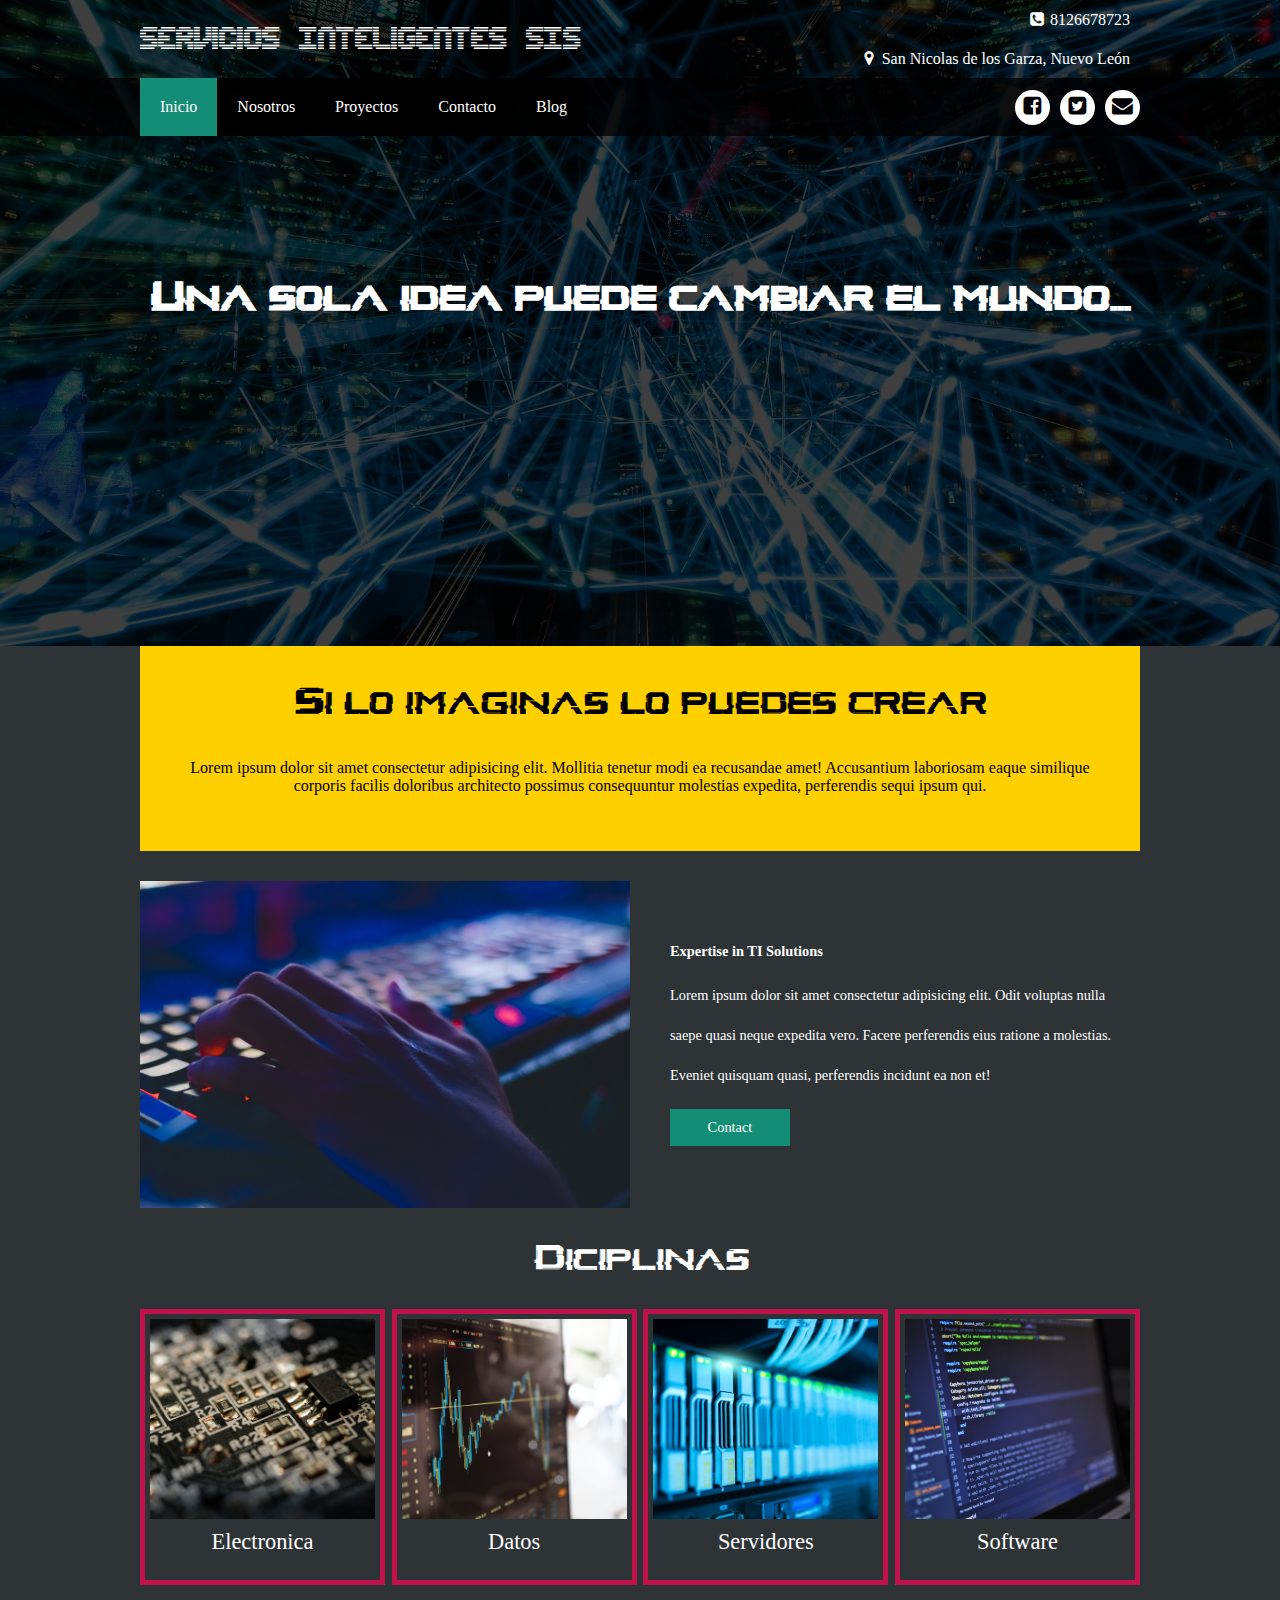
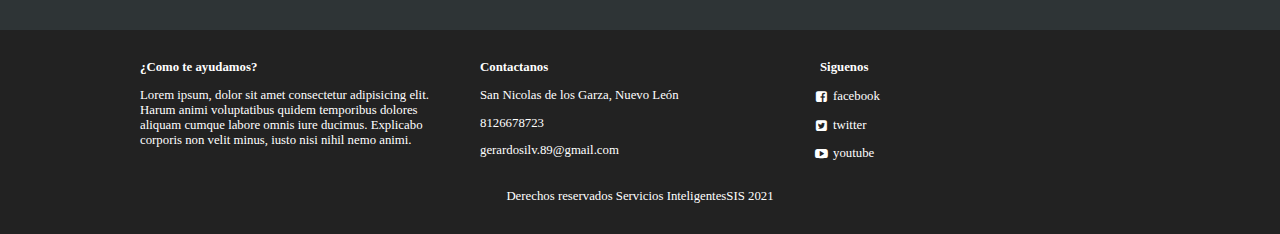
==== index.html @ 1d32571b "Correccion de logos e imagenes del banner" ====
<!DOCTYPE html>
<html lang="es">
<head>
    <meta charset="UTF-8">
    <meta name="viewport" content="width=device-width, user-scalable=yes, initial-scale=1.0, maximum-scalable=3.0, minimum-scale=1.0">
    <title>Servicios Inteligentes SIS</title>
    <link rel="stylesheet" href="css/style.css">
    <link rel="stylesheet" href="css/font.css">

</head>
<body>
    <header class="main-header">
        <div class="container container--flex">
            <div class="logo-container column column--50">
                <h1 class="logo">Servicios Inteligentes SIS</h1>
            </div>
            <div class="main-header__contactInfo column column--50">
                <p class="main-header__contactInfo__phone">
                    <span class="icon-phone">8126678723</span>
                </p>
                <p class="main-header__contactInfo__address">
                    <span class="icon-location">San Nicolas de los Garza, Nuevo León</span> 
                </p>
            </div>
        </div>
    </header>
    <nav class="main-nav">
        <div class="container container--flex">
            <span class="icon-menu" id="btnmenu"></span>
            <ul class="menu" id="menu">
                <li class="menu__item"><a href="index.html" class="menu__link menu__link--select1">Inicio</a></li>
                <li class="menu__item"><a href="nosotros.html" class="menu__link">Nosotros</a></li>
                <li class="menu__item"><a href="proyectos.html" class="menu__link">Proyectos</a></li>
                <li class="menu__item"><a href="contacto.html" class="menu__link">Contacto</a></li>
                <li class="menu__item"><a href="blog.html" class="menu__link">Blog</a></li>
            </ul>
            <div class="social-icon">
                <a href="https://www.facebook.com/Servicios-Inteligentes-SIS-102986531779767/?view_public_for=102986531779767" class="social-icon__link"><span class="icon-facebook"></span></a>
                <a href="" class="social-icon__link"><span class="icon-twitter"></span></a>
                <a href="" class="social-icon__link"><span class="icon-envelope"></span></a>
            </div>
        </div>
    </nav>
    <section class="banner">
        <img src="img/Banner.jpg" alt="" class="banner__img">
        <div class="banner__content">Una sola idea puede cambiar el mundo...</div>
    </section>
    
    <main class="main">
        <section class="group group--color">
            <div class="container">
                <h2 class="main__title">Si lo imaginas lo puedes crear</h2>
                <p class="main__txt">Lorem ipsum dolor sit amet consectetur adipisicing elit. Mollitia 
                    tenetur modi ea recusandae amet! Accusantium laboriosam eaque similique corporis 
                    facilis doloribus architecto possimus consequuntur molestias expedita, perferendis 
                    sequi ipsum qui.
                </p>
            </div>
        </section>

        <section class="group main__about__description">
            <div class="container container--flex">
                <div class="column column--50">
                    <img src="img/Writer.jpg" alt="">
                </div>
                <div class="column column--50">
                    <h3 class="column__title">Expertise in TI Solutions</h3>
                    <p class="column__txt">Lorem ipsum dolor sit amet consectetur adipisicing elit. 
                        Odit voluptas nulla saepe quasi neque expedita vero. Facere perferendis eius 
                        ratione a molestias. Eveniet quisquam quasi, perferendis incidunt ea non et!
                    </p>
                    <a href="contacto.html" class="btn btn--contact">Contact</a>
                </div>
            </div>
        </section>

        <section class="group skills">
            <h2 class="group__title">Diciplinas</h2>
            <div class="container container--flex">
                <div class="column column--50-25">
                    <img src="img/Circuit.jpg" alt="" class="skills__img">
                    <div class="skills__title">Electronica</div>
                    <div class=""></div>
                </div>
                <div class="column column--50-25">
                    <img src="img/DataScients.jpg" alt="" class="skills__img">
                    <div class="skills__title">Datos</div>
                    <div class=""></div>
                </div>
                <div class="column column--50-25">
                    <img src="img/RAID.jpg" alt="" class="skills__img">
                    <div class="skills__title">Servidores</div>
                    <div class=""></div>
                </div>
                <div class="column column--50-25">
                    <img src="img/SourceCode.jpg" alt="" class="skills__img">
                    <div class="skills__title">Software</div>
                    <div class=""></div>
                </div>
            </div>
        </section>

    </main>

    <footer class="main-footer">
        <div class="container container--flex">
            <div class="column column--33">
                <h2 class="column__title">¿Como te ayudamos?</h2>
                <p class="column__txt">Lorem ipsum, dolor sit amet consectetur adipisicing elit.
                     Harum animi voluptatibus quidem temporibus dolores aliquam cumque labore 
                     omnis iure ducimus. Explicabo corporis non velit minus, iusto nisi nihil 
                     nemo animi.
                </p>
            </div>
            <div class="column column--33">
                <h2 class="column__title">Contactanos</h2>
                <p class="column__txt">San Nicolas de los Garza, Nuevo León</p>
                <p class="column__txt">8126678723</p>
                <p class="column__txt">gerardosilv.89@gmail.com</p>
            </div>
            <div class="column column--33">
                <h2 class="column__title">Siguenos</h2>
                <p class="column__txt"><a href="" class="icon-facebook">facebook</a></p>
                <p class="column__txt"><a href="" class="icon-twitter">twitter</a></p>
                <p class="column__txt"><a href="" class="icon-youtube">youtube</a></p>
            </div>
            <p class="copy">Derechos reservados Servicios InteligentesSIS 2021</p>
        </div>
    </footer>

    <script src="js/menu.js"></script>
</body>
</html>
---- css/style.css ----
/*Estructura de la pagina*/

@font-face {
    font-family: "Glitch";
    src: url(../fonts/Glitch.otf);
}

@font-face {
    font-family: "edunline";
    src: url(../fonts/edunline.ttf)
}

* {
    box-sizing: border-box;

}

body {
    background: #2E3436;
    font-family: '';
    color: white;
    margin: 0;
}

/*Estilos base de la pagina */

img {
    display: block;
    width: 100%;
    max-width: 100%;
}

h1, h2, h3, h4, h5, h6 {
    margin: 0;
}

.container {
    width: 100%;
    margin: auto;
}

.container--flex {
    display: flex;
    flex-wrap: wrap;
    justify-content: space-between;
    align-items: center;
}

.column {
    width: 100%;
}

/*Estilos del header*/

.main-header {
    width: 100%;
}

.logo {
    font-size: 1.8em;
    color: #138d75 ;
    padding: 10px;
    font-family: 'edunline';
    font-weight: 100;
}

.main-header__contactInfo__phone {
    background: #138d75;
    color: white;
    margin: 0 auto;
    padding: 10px;
}

.main-header__contactInfo__address {
    background: #138d75;
    color: white;
    padding: 10px;
    margin: 0 auto;
}

.main-header [class*="icon-"]:before {
    position: relative;
    top: 2px;
    right: 5px;
}

/*Estilos del menu*/

.main-nav {
    width: 100%;
    position: relative;
    z-index: 2000;
    padding: 10px;
}

.icon-menu {
    display: block;
    color: white;
    border: 1px solid white;
    border-radius: 3px;
    width: 40px;
    height: 40px;
    line-height: 45px;
    text-align: center;
    cursor: pointer;
    font-size: 1.5em;
}

.social-icon {
    display: flex;
    justify-content: space-between;
}

.social-icon [class*="icon-"] {
    color: black;
    margin-left: 10px;
    display: flex;
    justify-content: center;
    align-items: center;
    font-size: 1.3em;
    width: 35px;
    height: 35px;
    background: white;
    border-radius: 50%;
}

.social-icon__link {
    text-decoration: none;
}

.menu {
    position: absolute;
    top: 60px;
    left: 0;
    width: 100%;
    background: rgba(0,0,0,.9);
    padding: 0;
    margin: 0;
    list-style: none;
    text-align: center;
    height: 0;
    overflow: hidden;
    transition: height .2s linear;
}

.menu__link {
    display: block;
    padding: 15px;
    color: white;
    text-decoration: none;
}

.menu__link:hover {
    background: #ffffff;
    color: black;
}

.menu__link--select1 {
    background: #138d75;
}

.menu__link--select2 {
    background: #f724f7;
}

.menu__link--select3 {
    background: #17a504;
}

.menu__link--select4 {
    background: #b85900;
}

.menu__link--select5 {
    background: #b80000;
}

.mostrar {
    height: 300px;
}

/*Estilos del Banner*/

.banner {
    margin-top: -65px;
    position: relative;
}

.banner:before {
    content: '';
    position: absolute;
    width: 100%;
    height: 100%;
    background: rgba(0,0,0,.75);
    z-index: 1000;
    top: 0;
}

.banner__img {
    width: 100%;
    height: 500;
    object-fit: cover;
}

.banner__content {
    font-family: 'Glitch';
    width: 90%;
    color: white;
    text-align: center;
    position: absolute;
    z-index: 1500;
    top: 50%;
    left: 50%;
    transform: translateX(-50%) translateY(-50%);
    font-size: 1.5em;
    font-weight: bold;
}

/*Estilos principales de la pagina*/

.group--color .container {
    background: #ffd000;
    color: rgb(0, 0, 0);
    padding: 10px;
    text-align: center;
}

.main__title {
    margin: 15px 0;
    font-size: 1.8em;
    font-family: 'Glitch';
    font-weight: 100;
}

.main__txt {
    padding: 20px;
}

.column__title {
    font-size: 1.3em;
}

.main__about__description .column:nth-child(2) {
    padding: 10px;
}

.btn {
    display: block;
    text-align: center;
    text-decoration: none;
    width: 120px;
    background: #138d75;
    color: white;
    padding: 10px;
    margin: 10px auto;
}

.group__title {
    font-family: 'Glitch';
    text-align: center;
    font-weight: 100;
    font-size: 1.8em;
    margin: 30px;
}

.skills .column {
    margin-bottom: 30px;
    text-align: center;
}

.skills__img{
    margin: auto;
    max-width: 350px;
}

.skills__title {
    text-align: center;
    font-size: 1.3em;
    padding-top: 10px;
    padding-bottom: 20px;
}

/*Estilos del footer*/

.main-footer {
    background: #222;
    color: white;
    padding: 10px;
    padding-top: 20px;
    padding-bottom: 20px;
    font-size: .8em;
}

.copy {
    text-align: center;
    margin: auto;
    margin-top: 15px;
}

.main-footer [class*="icon-"] {
    color: white;
    text-decoration: none;
}

.main-footer [class*="icon-"]:before {
    position: relative;
    top: 3px;
    right: 5px;
}

/*Estilos responsivos*/

@media screen and (min-width:480px){
    .logo {
        color: white;
    }

    .main-header__contactInfo {
        text-align: right;
    }

    .banner {
        margin-top: -190px;
        z-index: -1000;
    }

    .banner__img {
        height: 600px;
    }

    .main-header__contactInfo__phone {
        background: none;
    }

    .main-header__contactInfo__address {
        background: none;
    }

    .column--50 {
        width: 49%;
    }

    .column--33 {
        width: 32%;
    }

    .main-nav {
        background: rgba(0,0,0,.75);
    }

    .banner__content {
        font-size: 2em;
    }

    .main {
        padding-bottom: 15px;
    }

    .column--50-25 {
        width: 49%;
    }

    .main__about__description .column:nth-child(2) {
        padding-left: 20px;
        font-size: .9em;
    }

    .main__about__description .btn {
        margin: 0;
    }

    .skills .column {
        border: 5px solid #C1124B;
        padding: 5px;
    }

    .skills__img {
        height: 200px;
        object-fit: cover;
    }

    .main-footer .container--flex {
        align-items: flex-start;
    }
}

@media screen and (min-width:768px){
    .main__title {
        font-size: 2.2em;
    }

    .main__about__description {
        margin-top: 30px;
    }

    .main__about__description .column-50:nth-child(2) {
        font-size: 1em;
    }
    .main__about__description .column--50:nth-child(2) .column__txt {
        line-height: 30px;
    }

    .column--50-25 {
        width: 24.5%;
    }

    .column__title {
        font-size: 1em;
    }

    .group__title {
        font-size: 2.2em;
    }
}

@media screen and (min-width:1024px) {
    .container {
        width: 1000px;
    }

    .logo {
        font-size: 2em;
        padding: 0;
    }

    .main-header__contactInfo__phone .main-header__contactInfo__address {
        padding-right: 0;
        font-size: 1.15em;
    }

    .main-nav {
        padding: 0;
    }

    .banner__img {
        height: 700px;
    }

    .banner__content {
        font-size: 2.5em;
    }

    .icon-menu {
        display: none;
    }

    .menu {
        position: static;
        display: flex;
        height: auto;
        width: auto;
    }

    .menu__link {
        padding: 20px;
    }

    .group--color .container {
        margin-top: 30;
        margin-bottom: 30px;
        padding: 20px;
    }

    .main__title {
        font-size: 2.3em;
    }

    .main__about__description .column--50:nth-child(2) .column__txt {
        line-height: 40px;
    }

    .skills__title {
        font-size: 1.4em;
    }

    .main-footer {
        padding-top: 30px;
        padding-bottom: 30px;
    }
}

@media screen and (min-width:1600px) {
    .container {
        width: 1400px;
    }

    .banner__img {
        height: 800px;
    }

    .main__about__description .column:nth-child(1) img {
        width: 100%;
        height: 150px;
        object-fit: cover;
    }

    .skills__img {
        height: 300px;
    }
}
---- css/font.css ----
@charset "UTF-8";

@font-face {
  font-family: "SIS";
  src:url("../fonts/sis.eot");
  src:url("../fonts/sis.eot#iefix") format("embedded-opentype"), 
      url("../fonts/sis.woff") format("woff"), 
      url("../fonts/sis.ttf") format("truetype"),
      url("../fonts/sis.svg#sis") format("svg");
  font-weight: normal;
  font-style: normal;
}

[data-icon]:before {
  font-family: "sis" !important;
  content: attr(data-icon);
  font-style: normal !important;
  font-weight: normal !important;
  font-variant: normal !important;
  text-transform: none !important;
  speak: none;
  line-height: 1;
  -webkit-font-smoothing: antialiased;
  -moz-osx-font-smoothing: grayscale;
}

[class^="icon-"]:before,
[class*=" icon-"]:before {
  font-family: "sis" !important;
  font-style: normal !important;
  font-weight: normal !important;
  font-variant: normal !important;
  text-transform: none !important;
  speak: none;
  line-height: 1;
  -webkit-font-smoothing: antialiased;
  -moz-osx-font-smoothing: grayscale;
}

.icon-facebook:before {
  content: "\61";
}
.icon-twitter:before {
  content: "\62";
}
.icon-youtube:before {
  content: "\63";
}
.icon-envelope:before {
  content: "\64";
}
.icon-location:before {
  content: "\65";
}
.icon-phone:before {
  content: "\66";
}
.icon-menu:before {
  content: "\67";
}
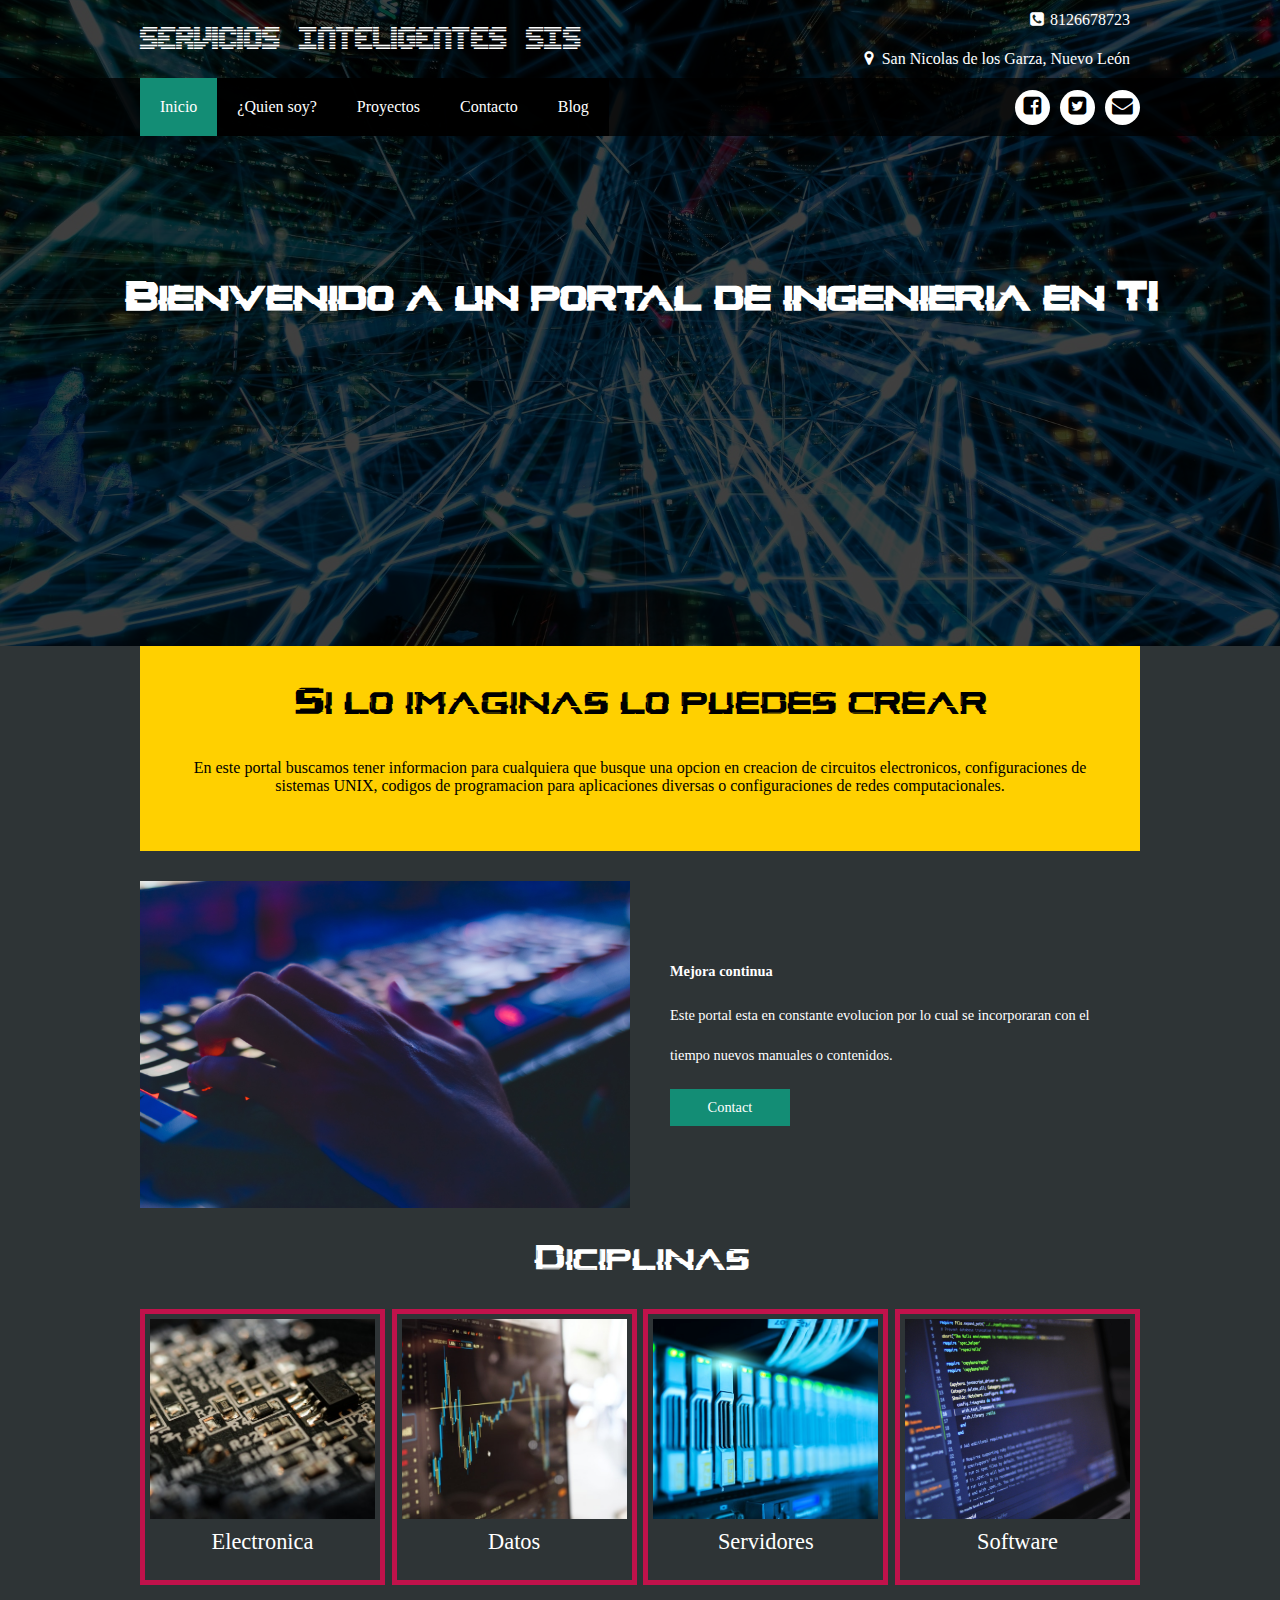
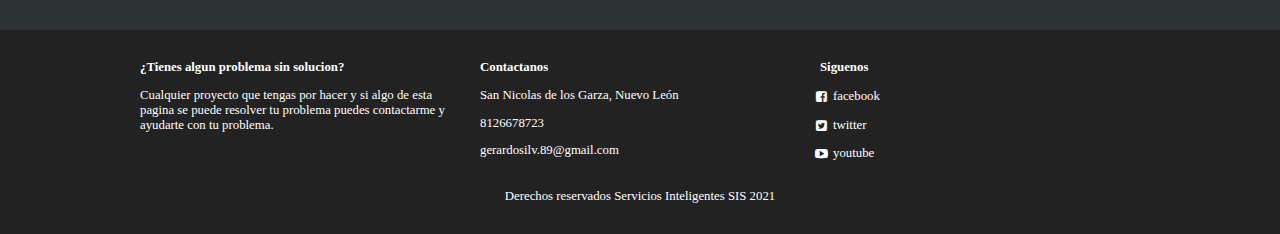
==== commit 198866f5: "Agregando una galeria de proyectos asi como el apartado de informacion de la pagina" ====
--- a/index.html
+++ b/index.html
@@ -29,7 +29,7 @@
             <span class="icon-menu" id="btnmenu"></span>
             <ul class="menu" id="menu">
                 <li class="menu__item"><a href="index.html" class="menu__link menu__link--select1">Inicio</a></li>
-                <li class="menu__item"><a href="nosotros.html" class="menu__link">Nosotros</a></li>
+                <li class="menu__item"><a href="nosotros.html" class="menu__link">¿Quien soy?</a></li>
                 <li class="menu__item"><a href="proyectos.html" class="menu__link">Proyectos</a></li>
                 <li class="menu__item"><a href="contacto.html" class="menu__link">Contacto</a></li>
                 <li class="menu__item"><a href="blog.html" class="menu__link">Blog</a></li>
@@ -43,17 +43,17 @@
     </nav>
     <section class="banner">
         <img src="img/Banner.jpg" alt="" class="banner__img">
-        <div class="banner__content">Una sola idea puede cambiar el mundo...</div>
+        <div class="banner__content">Bienvenido a un portal de ingenieria en TI</div>
     </section>
     
     <main class="main">
         <section class="group group--color">
             <div class="container">
                 <h2 class="main__title">Si lo imaginas lo puedes crear</h2>
-                <p class="main__txt">Lorem ipsum dolor sit amet consectetur adipisicing elit. Mollitia 
-                    tenetur modi ea recusandae amet! Accusantium laboriosam eaque similique corporis 
-                    facilis doloribus architecto possimus consequuntur molestias expedita, perferendis 
-                    sequi ipsum qui.
+                <p class="main__txt">En este portal buscamos tener informacion para cualquiera que busque
+                    una opcion en creacion de circuitos electronicos, configuraciones de sistemas UNIX, 
+                    codigos de programacion para aplicaciones diversas o configuraciones de redes
+                    computacionales.
                 </p>
             </div>
         </section>
@@ -64,10 +64,9 @@
                     <img src="img/Writer.jpg" alt="">
                 </div>
                 <div class="column column--50">
-                    <h3 class="column__title">Expertise in TI Solutions</h3>
-                    <p class="column__txt">Lorem ipsum dolor sit amet consectetur adipisicing elit. 
-                        Odit voluptas nulla saepe quasi neque expedita vero. Facere perferendis eius 
-                        ratione a molestias. Eveniet quisquam quasi, perferendis incidunt ea non et!
+                    <h3 class="column__title">Mejora continua</h3>
+                    <p class="column__txt">Este portal esta en constante evolucion por lo cual
+                        se incorporaran con el tiempo nuevos manuales o contenidos.
                     </p>
                     <a href="contacto.html" class="btn btn--contact">Contact</a>
                 </div>
@@ -105,11 +104,9 @@
     <footer class="main-footer">
         <div class="container container--flex">
             <div class="column column--33">
-                <h2 class="column__title">¿Como te ayudamos?</h2>
-                <p class="column__txt">Lorem ipsum, dolor sit amet consectetur adipisicing elit.
-                     Harum animi voluptatibus quidem temporibus dolores aliquam cumque labore 
-                     omnis iure ducimus. Explicabo corporis non velit minus, iusto nisi nihil 
-                     nemo animi.
+                <h2 class="column__title">¿Tienes algun problema sin solucion?</h2>
+                <p class="column__txt">Cualquier proyecto que tengas por hacer y si algo de esta pagina
+                    se puede resolver tu problema puedes contactarme y ayudarte con tu problema.
                 </p>
             </div>
             <div class="column column--33">
@@ -124,7 +121,7 @@
                 <p class="column__txt"><a href="" class="icon-twitter">twitter</a></p>
                 <p class="column__txt"><a href="" class="icon-youtube">youtube</a></p>
             </div>
-            <p class="copy">Derechos reservados Servicios InteligentesSIS 2021</p>
+            <p class="copy">Derechos reservados Servicios Inteligentes SIS 2021</p>
         </div>
     </footer>
 
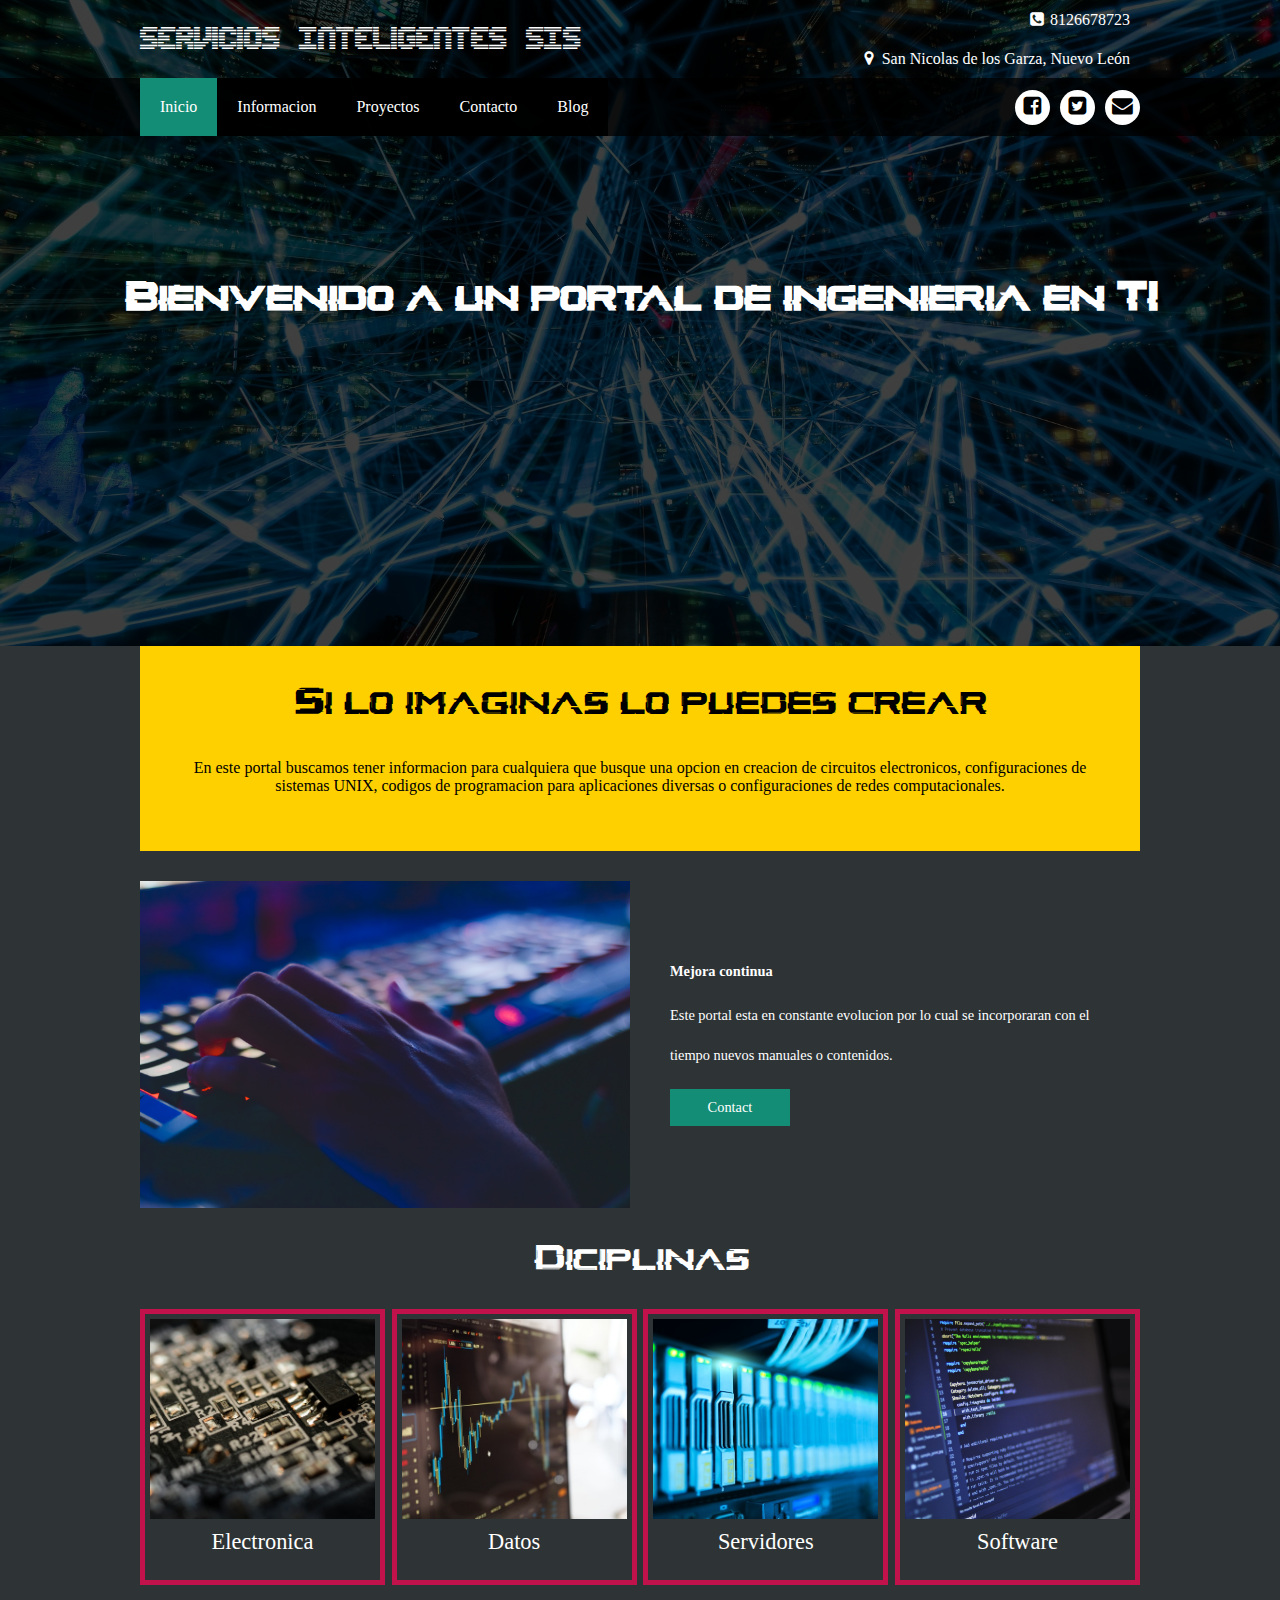
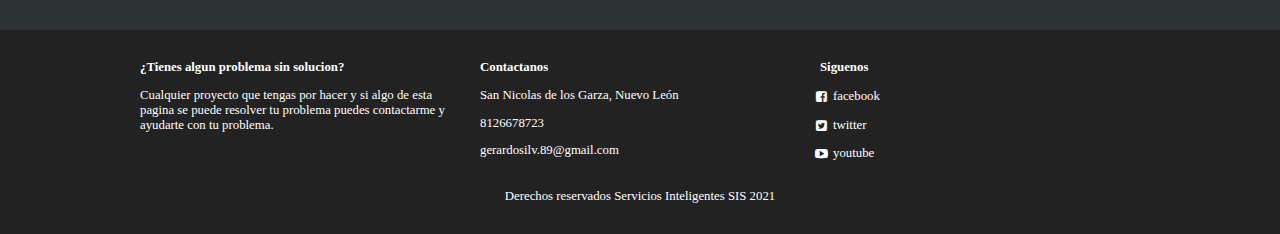
==== commit da2f2882: "Correccion en el apartado informacion" ====
--- a/index.html
+++ b/index.html
@@ -29,7 +29,7 @@
             <span class="icon-menu" id="btnmenu"></span>
             <ul class="menu" id="menu">
                 <li class="menu__item"><a href="index.html" class="menu__link menu__link--select1">Inicio</a></li>
-                <li class="menu__item"><a href="nosotros.html" class="menu__link">¿Quien soy?</a></li>
+                <li class="menu__item"><a href="nosotros.html" class="menu__link">Informacion</a></li>
                 <li class="menu__item"><a href="proyectos.html" class="menu__link">Proyectos</a></li>
                 <li class="menu__item"><a href="contacto.html" class="menu__link">Contacto</a></li>
                 <li class="menu__item"><a href="blog.html" class="menu__link">Blog</a></li>
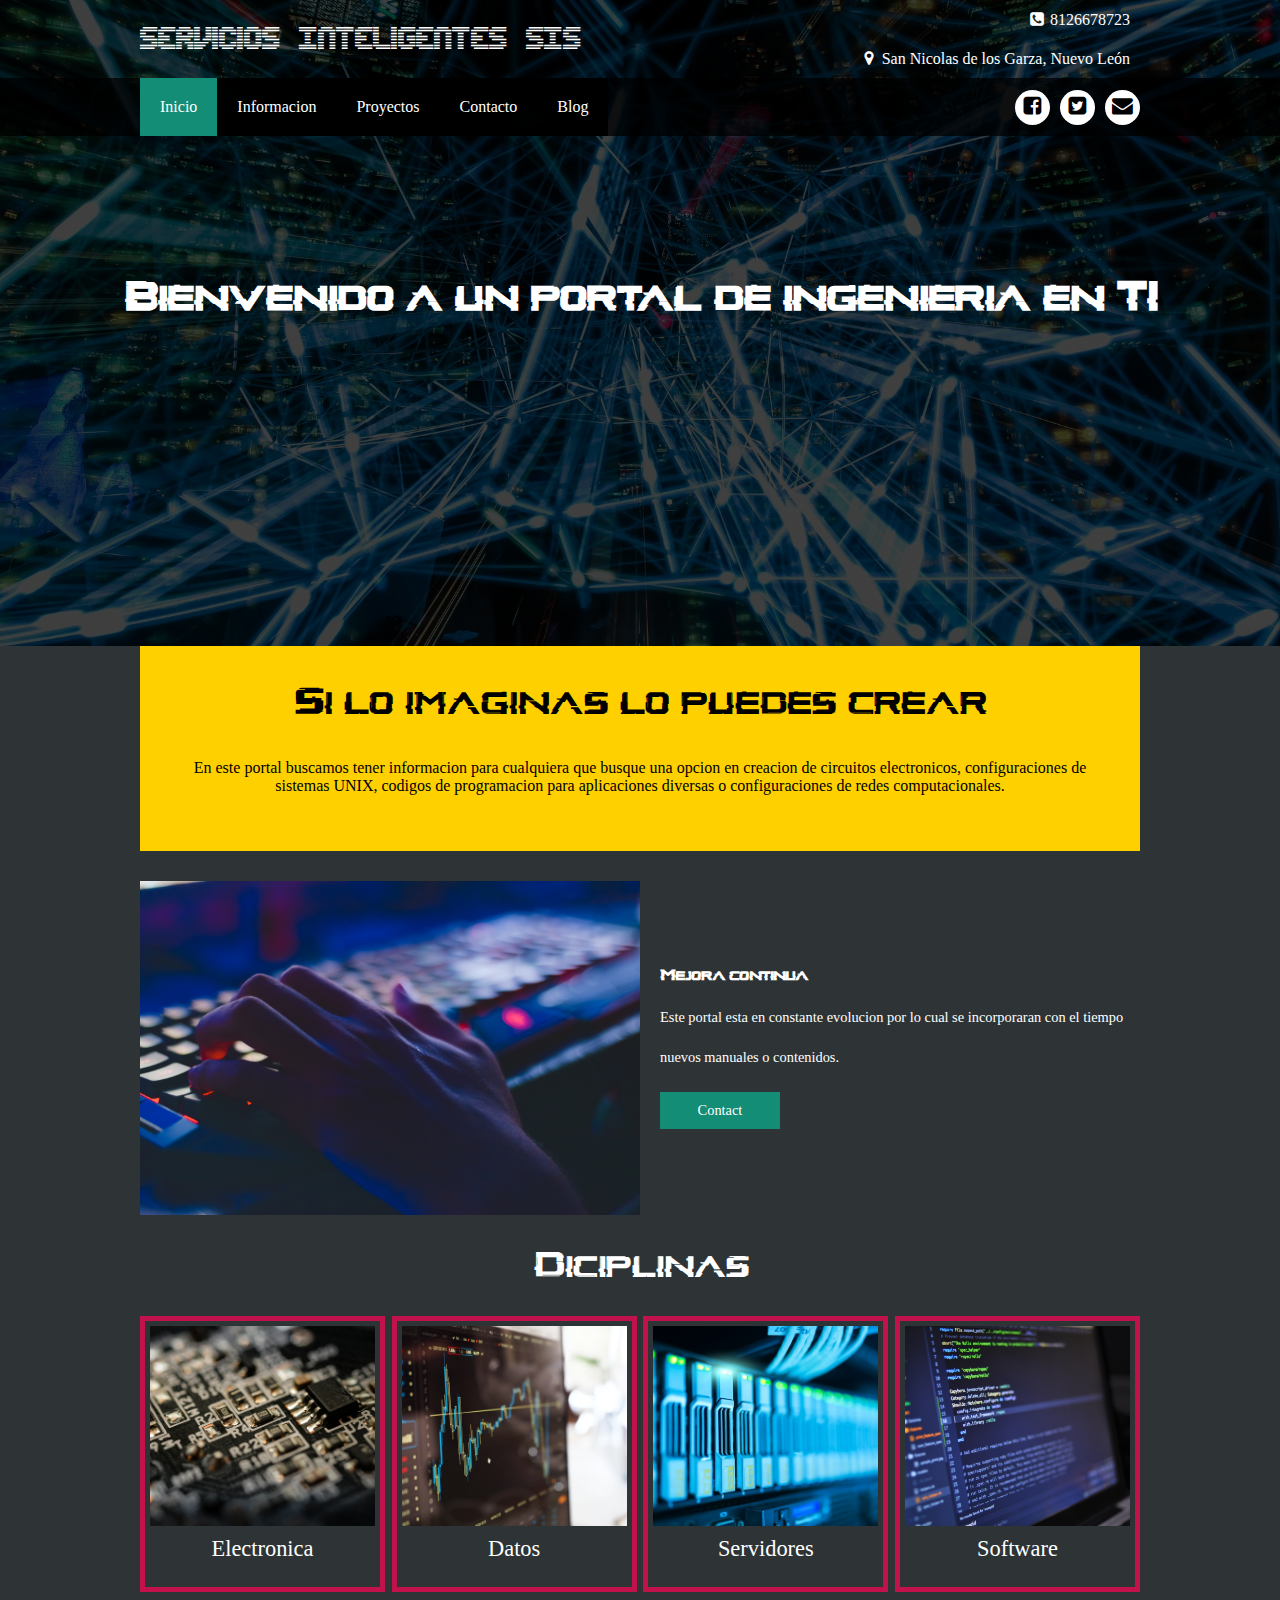
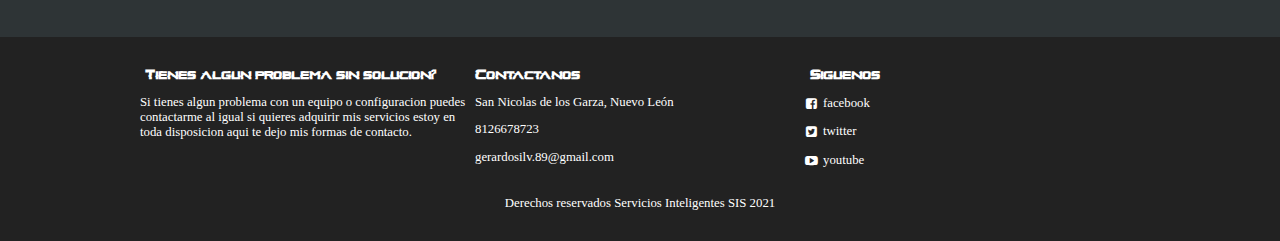
==== commit 915f82ed: "Cambio de mensaje de ayuda" ====
--- a/index.html
+++ b/index.html
@@ -105,8 +105,10 @@
         <div class="container container--flex">
             <div class="column column--33">
                 <h2 class="column__title">¿Tienes algun problema sin solucion?</h2>
-                <p class="column__txt">Cualquier proyecto que tengas por hacer y si algo de esta pagina
-                    se puede resolver tu problema puedes contactarme y ayudarte con tu problema.
+                <p class="column__txt">
+                    Si tienes algun problema con un equipo o configuracion puedes contactarme
+                    al igual si quieres adquirir mis servicios estoy en toda disposicion
+                    aqui te dejo mis formas de contacto.
                 </p>
             </div>
             <div class="column column--33">
--- a/css/style.css
+++ b/css/style.css
@@ -8,6 +8,11 @@
 @font-face {
     font-family: "edunline";
     src: url(../fonts/edunline.ttf)
+}
+
+@font-face {
+    font-family: "Wolf";
+    src: url(../fonts/Wolf.ttf)
 }
 
 * {
@@ -237,7 +242,8 @@
 }
 
 .column__title {
-    font-size: 1.3em;
+    font-size: 20px;
+    font-family: 'Glitch';
 }
 
 .main__about__description .column:nth-child(2) {
@@ -337,11 +343,11 @@
     }
 
     .column--50 {
-        width: 49%;
+        width: 50%;
     }
 
     .column--33 {
-        width: 32%;
+        width: 33%;
     }
 
     .main-nav {
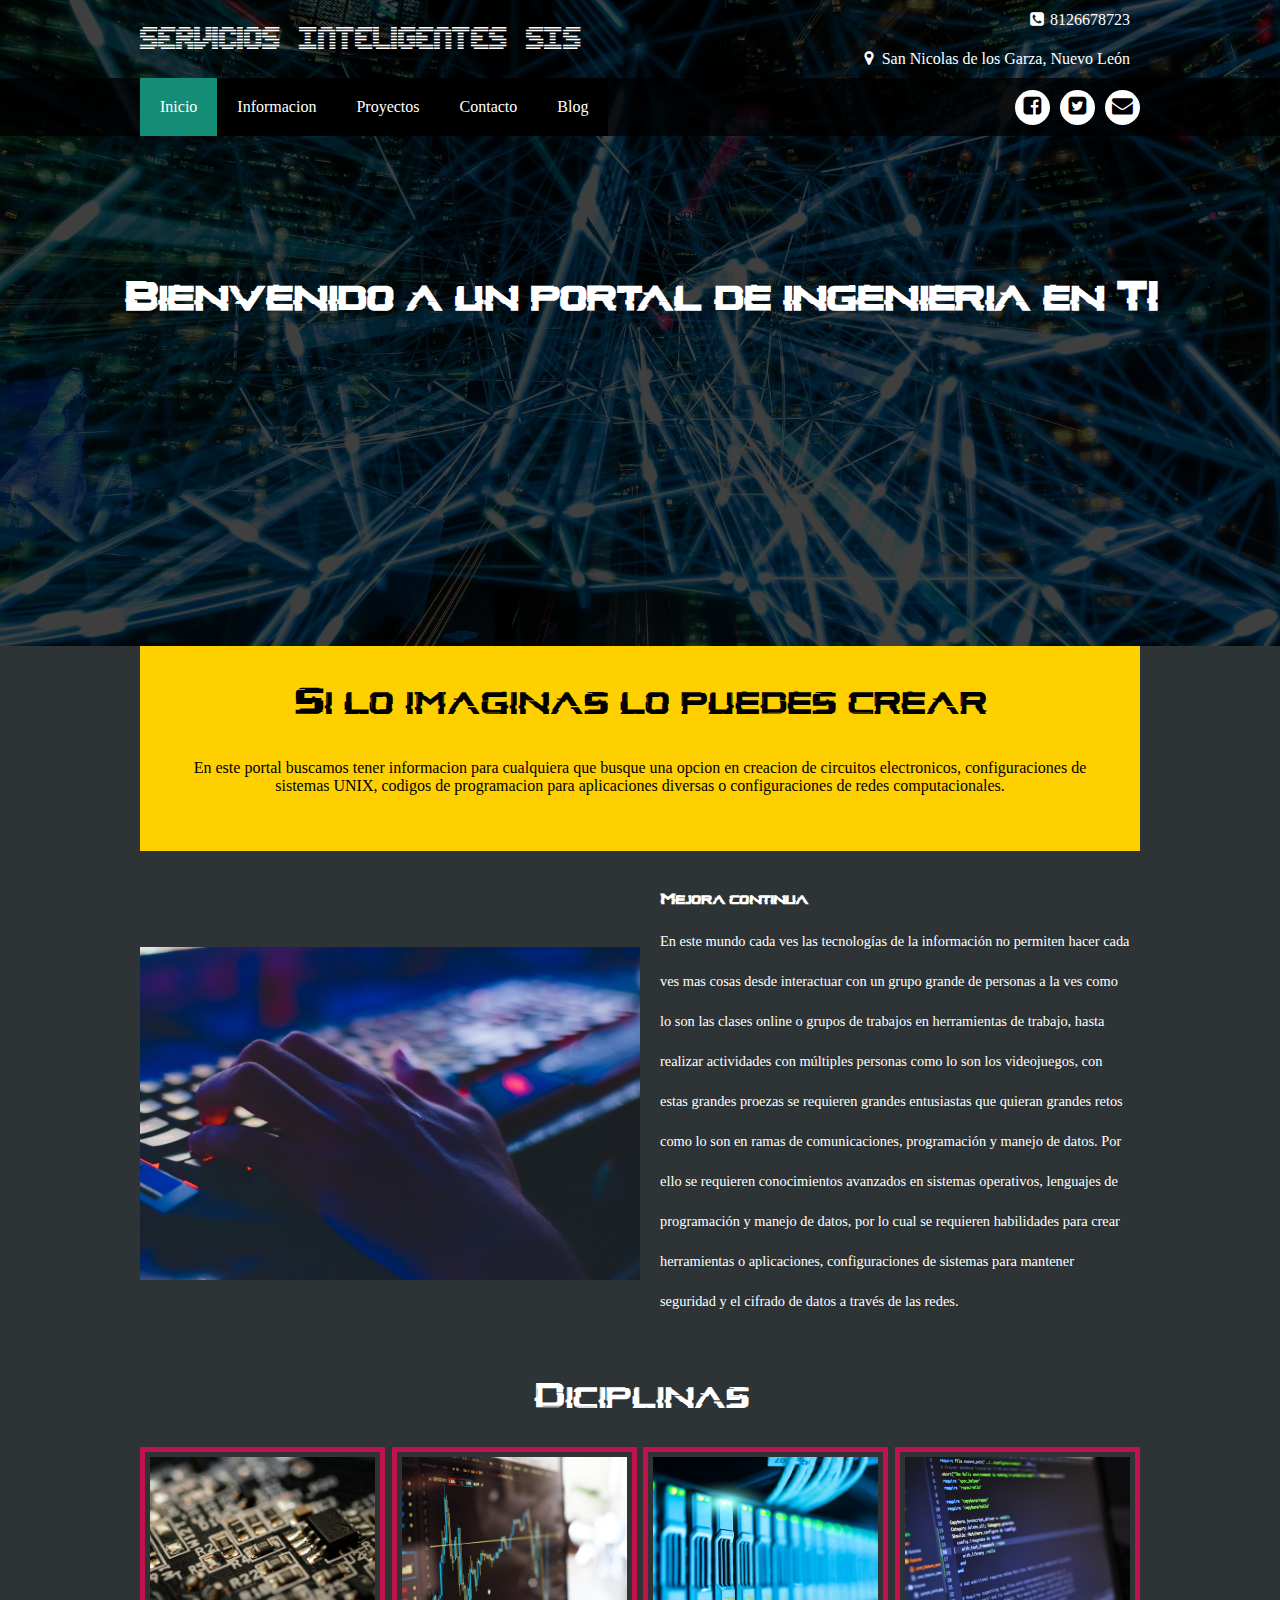
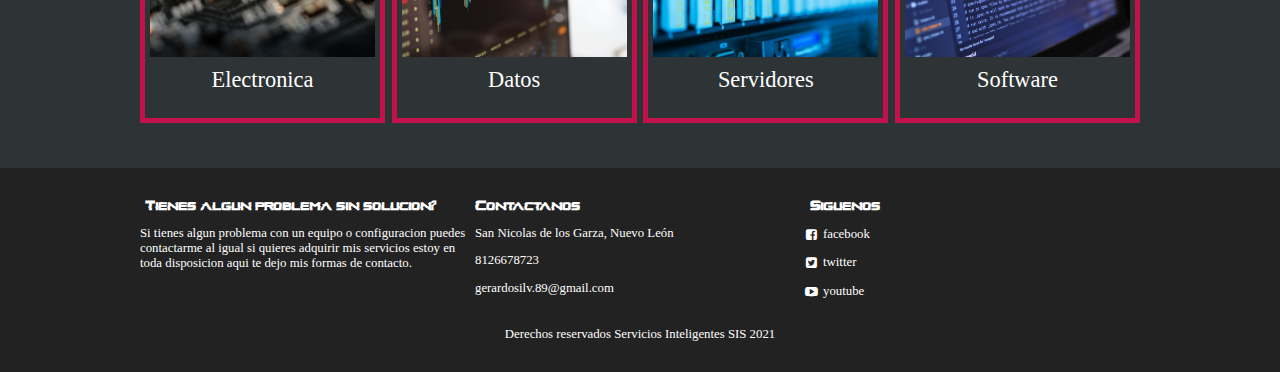
==== commit 48785c66: "Expansion de segmentos" ====
--- a/index.html
+++ b/index.html
@@ -35,7 +35,7 @@
                 <li class="menu__item"><a href="blog.html" class="menu__link">Blog</a></li>
             </ul>
             <div class="social-icon">
-                <a href="https://www.facebook.com/Servicios-Inteligentes-SIS-102986531779767/?view_public_for=102986531779767" class="social-icon__link"><span class="icon-facebook"></span></a>
+                <a href="" class="social-icon__link"><span class="icon-facebook"></span></a>
                 <a href="" class="social-icon__link"><span class="icon-twitter"></span></a>
                 <a href="" class="social-icon__link"><span class="icon-envelope"></span></a>
             </div>
@@ -65,10 +65,16 @@
                 </div>
                 <div class="column column--50">
                     <h3 class="column__title">Mejora continua</h3>
-                    <p class="column__txt">Este portal esta en constante evolucion por lo cual
-                        se incorporaran con el tiempo nuevos manuales o contenidos.
+                    <p class="column__txt">
+                        En este mundo cada ves las tecnologías de la información no permiten hacer cada ves mas cosas desde 
+                        interactuar con un grupo grande de personas a la ves como lo son las clases online o grupos de trabajos 
+                        en herramientas de trabajo, hasta realizar actividades con múltiples personas como lo son los videojuegos, 
+                        con estas grandes proezas se requieren grandes entusiastas que quieran grandes retos como lo son en ramas 
+                        de comunicaciones, programación y manejo de datos. Por ello se requieren conocimientos avanzados en 
+                        sistemas operativos, lenguajes de programación y manejo de datos, por lo cual se requieren habilidades 
+                        para crear herramientas o aplicaciones, configuraciones de sistemas para mantener seguridad y el cifrado 
+                        de datos a través de las redes.
                     </p>
-                    <a href="contacto.html" class="btn btn--contact">Contact</a>
                 </div>
             </div>
         </section>
--- a/css/style.css
+++ b/css/style.css
@@ -17,7 +17,6 @@
 
 * {
     box-sizing: border-box;
-
 }
 
 body {
@@ -259,6 +258,7 @@
     color: white;
     padding: 10px;
     margin: 10px auto;
+    border-radius: 15%;
 }
 
 .group__title {
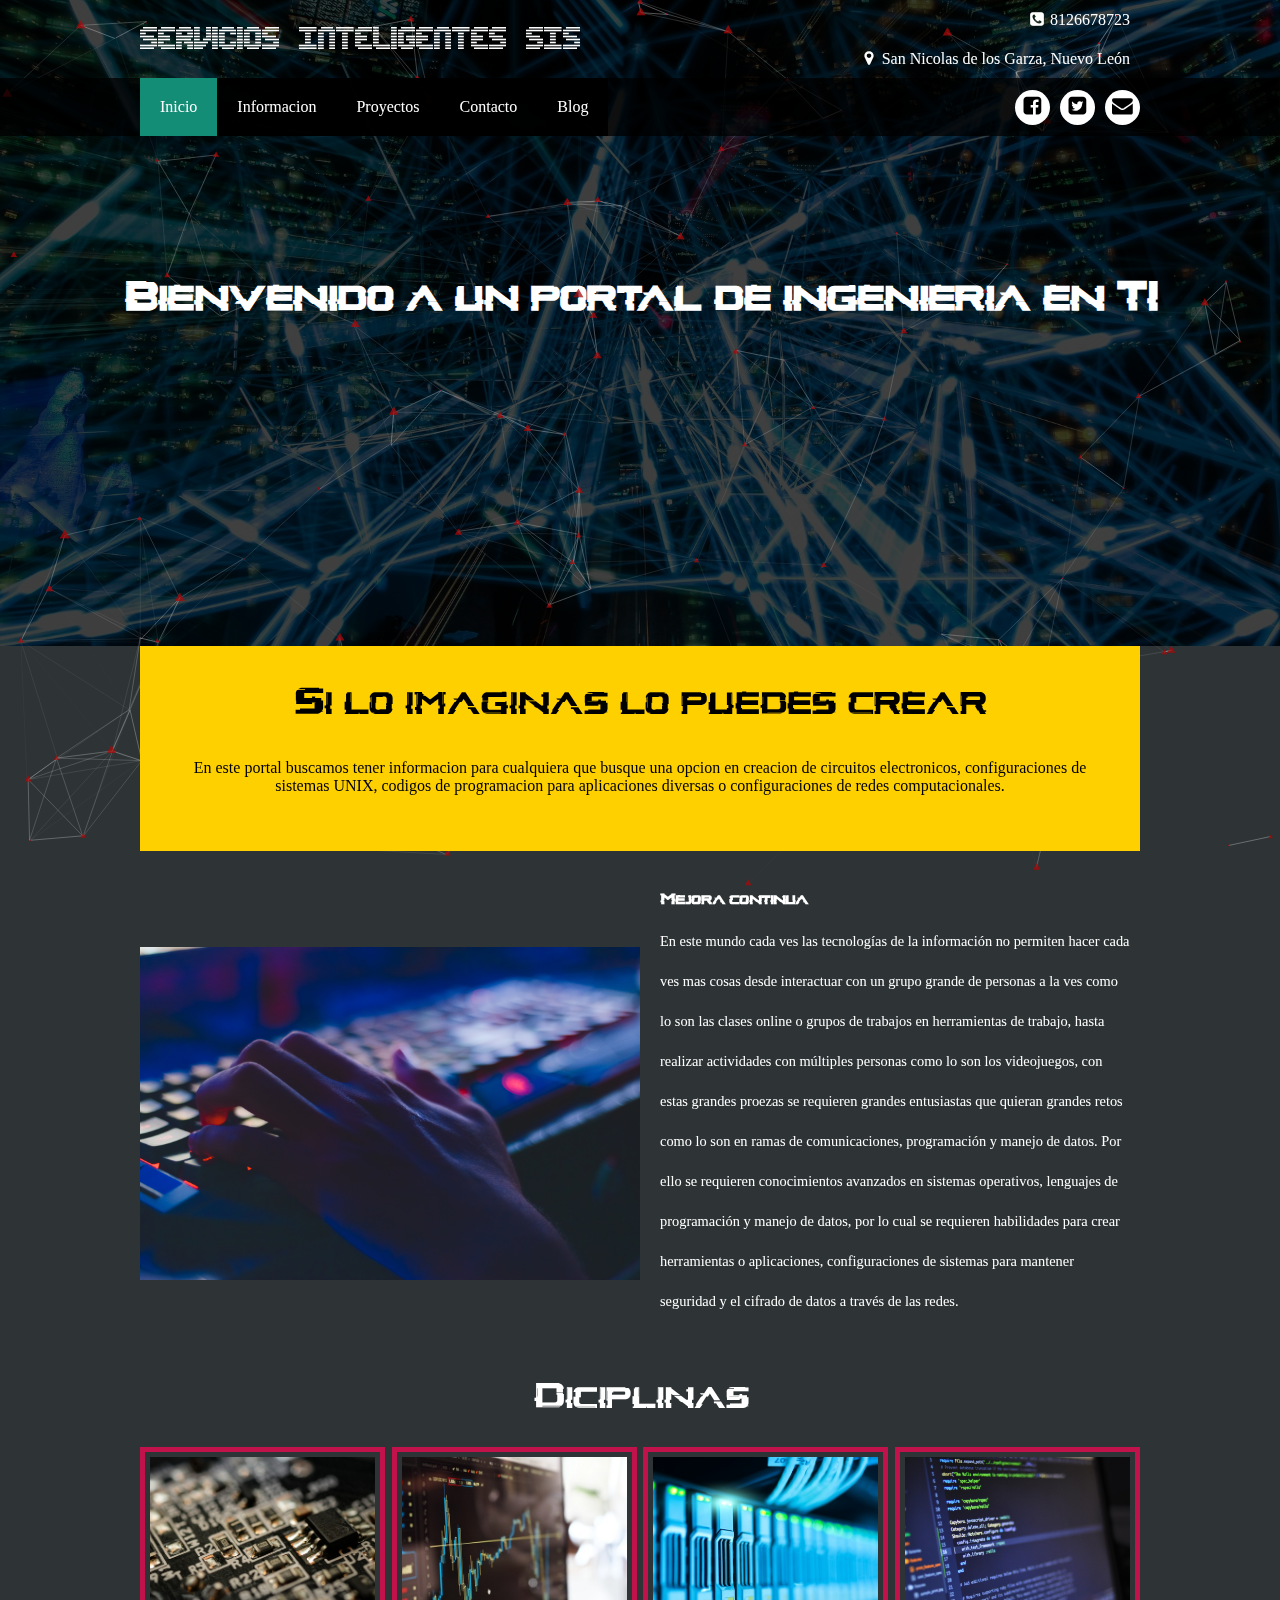
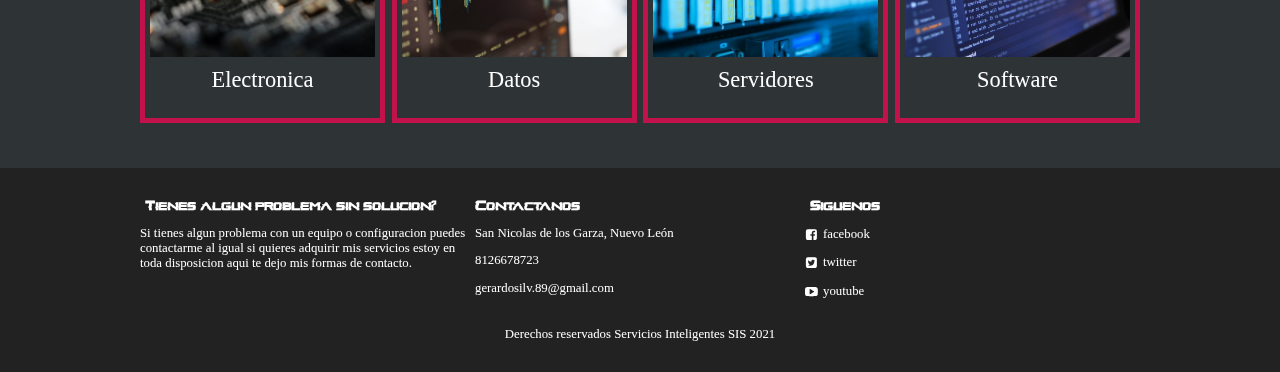
==== commit 4785f5a7: "Agregando fondo animado" ====
--- a/index.html
+++ b/index.html
@@ -4,11 +4,12 @@
     <meta charset="UTF-8">
     <meta name="viewport" content="width=device-width, user-scalable=yes, initial-scale=1.0, maximum-scalable=3.0, minimum-scale=1.0">
     <title>Servicios Inteligentes SIS</title>
-    <link rel="stylesheet" href="css/style.css">
+    <link rel="stylesheet" href="css/estilos.css">
     <link rel="stylesheet" href="css/font.css">
 
 </head>
 <body>
+    <div id="particles-js"></div>
     <header class="main-header">
         <div class="container container--flex">
             <div class="logo-container column column--50">
@@ -57,7 +58,6 @@
                 </p>
             </div>
         </section>
-
         <section class="group main__about__description">
             <div class="container container--flex">
                 <div class="column column--50">
@@ -134,5 +134,7 @@
     </footer>
 
     <script src="js/menu.js"></script>
+    <script src="js/particles.js"></script>
+    <script src="js/app.js"></script>
 </body>
 </html>--- a/css/estilos.css
+++ b/css/estilos.css
@@ -0,0 +1,515 @@
+/*Estructura de la pagina*/
+
+@font-face {
+    font-family: "Glitch";
+    src: url(../fonts/Glitch.otf);
+}
+
+@font-face {
+    font-family: "edunline";
+    src: url(../fonts/edunline.ttf)
+}
+
+@font-face {
+    font-family: "Wolf";
+    src: url(../fonts/Wolf.ttf)
+}
+
+* {
+    box-sizing: border-box;
+}
+
+body {
+    background: #2E3436;
+    font-family: '';
+    color: white;
+    margin: 0;
+}
+
+#particles-js {
+    height: 100vh;
+    width: 100%;
+    position: fixed;
+    z-index: -1;
+}
+
+/*Estilos base de la pagina */
+
+img {
+    display: block;
+    width: 100%;
+    max-width: 100%;
+}
+
+h1, h2, h3, h4, h5, h6 {
+    margin: 0;
+}
+
+.container {
+    width: 100%;
+    margin: auto;
+}
+
+.container--flex {
+    display: flex;
+    flex-wrap: wrap;
+    justify-content: space-between;
+    align-items: center;
+}
+
+.column {
+    width: 100%;
+}
+
+/*Estilos del header*/
+
+.main-header {
+    width: 100%;
+}
+
+.logo {
+    font-size: 1.8em;
+    color: #138d75 ;
+    padding: 10px;
+    font-family: 'edunline';
+    font-weight: 100;
+}
+
+.main-header__contactInfo__phone {
+    background: #138d75;
+    color: white;
+    margin: 0 auto;
+    padding: 10px;
+}
+
+.main-header__contactInfo__address {
+    background: #138d75;
+    color: white;
+    padding: 10px;
+    margin: 0 auto;
+}
+
+.main-header [class*="icon-"]:before {
+    position: relative;
+    top: 2px;
+    right: 5px;
+}
+
+/*Estilos del menu*/
+
+.main-nav {
+    width: 100%;
+    position: relative;
+    z-index: 2000;
+    padding: 10px;
+}
+
+.icon-menu {
+    display: block;
+    color: white;
+    border: 1px solid white;
+    border-radius: 3px;
+    width: 40px;
+    height: 40px;
+    line-height: 45px;
+    text-align: center;
+    cursor: pointer;
+    font-size: 1.5em;
+}
+
+.social-icon {
+    display: flex;
+    justify-content: space-between;
+}
+
+.social-icon [class*="icon-"] {
+    color: black;
+    margin-left: 10px;
+    display: flex;
+    justify-content: center;
+    align-items: center;
+    font-size: 1.3em;
+    width: 35px;
+    height: 35px;
+    background: white;
+    border-radius: 50%;
+}
+
+.social-icon__link {
+    text-decoration: none;
+}
+
+.menu {
+    position: absolute;
+    top: 60px;
+    left: 0;
+    width: 100%;
+    background: rgba(0,0,0,.9);
+    padding: 0;
+    margin: 0;
+    list-style: none;
+    text-align: center;
+    height: 0;
+    overflow: hidden;
+    transition: height .2s linear;
+}
+
+.menu__link {
+    display: block;
+    padding: 15px;
+    color: white;
+    text-decoration: none;
+}
+
+.menu__link:hover {
+    background: #ffffff;
+    color: black;
+}
+
+.menu__link--select1 {
+    background: #138d75;
+}
+
+.menu__link--select2 {
+    background: #f724f7;
+}
+
+.menu__link--select3 {
+    background: #17a504;
+}
+
+.menu__link--select4 {
+    background: #b85900;
+}
+
+.menu__link--select5 {
+    background: #b80000;
+}
+
+.mostrar {
+    height: 300px;
+}
+
+/*Estilos del Banner*/
+
+.banner {
+    margin-top: -65px;
+    position: relative;
+    z-index: 100;
+}
+
+.banner:before {
+    content: '';
+    position: absolute;
+    width: 100%;
+    height: 100%;
+    background: rgba(0,0,0,.75);
+    z-index: 1000;
+    top: 0;
+}
+
+.banner__img {
+    width: 100%;
+    height: 500;
+    object-fit: cover;
+    z-index: 100;
+}
+
+.banner__content {
+    font-family: 'Glitch';
+    width: 90%;
+    color: white;
+    text-align: center;
+    position: absolute;
+    z-index: 1500;
+    top: 50%;
+    left: 50%;
+    transform: translateX(-50%) translateY(-50%);
+    font-size: 1.5em;
+    font-weight: bold;
+}
+
+/*Estilos principales de la pagina*/
+
+.group--color .container {
+    background: #ffd000;
+    color: rgb(0, 0, 0);
+    padding: 10px;
+    text-align: center;
+}
+
+.main__title {
+    margin: 15px 0;
+    font-size: 1.8em;
+    font-family: 'Glitch';
+    font-weight: 100;
+}
+
+.main__txt {
+    padding: 20px;
+}
+
+.column__title {
+    font-size: 20px;
+    font-family: 'Glitch';
+}
+
+.main__about__description .column:nth-child(2) {
+    padding: 10px;
+}
+
+.btn {
+    display: block;
+    text-align: center;
+    text-decoration: none;
+    width: 120px;
+    background: #138d75;
+    color: white;
+    padding: 10px;
+    margin: 10px auto;
+    border-radius: 15%;
+}
+
+.group__title {
+    font-family: 'Glitch';
+    text-align: center;
+    font-weight: 100;
+    font-size: 1.8em;
+    margin: 30px;
+}
+
+.skills .column {
+    margin-bottom: 30px;
+    text-align: center;
+}
+
+.skills__img{
+    margin: auto;
+    max-width: 350px;
+}
+
+.skills__title {
+    text-align: center;
+    font-size: 1.3em;
+    padding-top: 10px;
+    padding-bottom: 20px;
+}
+
+/*Estilos del footer*/
+
+.main-footer {
+    background: #222;
+    color: white;
+    padding: 10px;
+    padding-top: 20px;
+    padding-bottom: 20px;
+    font-size: .8em;
+}
+
+.copy {
+    text-align: center;
+    margin: auto;
+    margin-top: 15px;
+}
+
+.main-footer [class*="icon-"] {
+    color: white;
+    text-decoration: none;
+}
+
+.main-footer [class*="icon-"]:before {
+    position: relative;
+    top: 3px;
+    right: 5px;
+}
+
+/*Estilos responsivos*/
+
+@media screen and (min-width:480px){
+    .logo {
+        color: white;
+    }
+
+    .main-header__contactInfo {
+        text-align: right;
+    }
+
+    .banner {
+        margin-top: -190px;
+        z-index: -1000;
+    }
+
+    .banner__img {
+        height: 600px;
+    }
+
+    .main-header__contactInfo__phone {
+        background: none;
+    }
+
+    .main-header__contactInfo__address {
+        background: none;
+    }
+
+    .column--50 {
+        width: 50%;
+    }
+
+    .column--33 {
+        width: 33%;
+    }
+
+    .main-nav {
+        background: rgba(0,0,0,.75);
+    }
+
+    .banner__content {
+        font-size: 2em;
+    }
+
+    .main {
+        padding-bottom: 15px;
+    }
+
+    .column--50-25 {
+        width: 49%;
+    }
+
+    .main__about__description .column:nth-child(2) {
+        padding-left: 20px;
+        font-size: .9em;
+    }
+
+    .main__about__description .btn {
+        margin: 0;
+    }
+
+    .skills .column {
+        border: 5px solid #C1124B;
+        padding: 5px;
+    }
+
+    .skills__img {
+        height: 200px;
+        object-fit: cover;
+    }
+
+    .main-footer .container--flex {
+        align-items: flex-start;
+    }
+}
+
+@media screen and (min-width:768px){
+    .main__title {
+        font-size: 2.2em;
+    }
+
+    .main__about__description {
+        margin-top: 30px;
+    }
+
+    .main__about__description .column-50:nth-child(2) {
+        font-size: 1em;
+    }
+    .main__about__description .column--50:nth-child(2) .column__txt {
+        line-height: 30px;
+    }
+
+    .column--50-25 {
+        width: 24.5%;
+    }
+
+    .column__title {
+        font-size: 1em;
+    }
+
+    .group__title {
+        font-size: 2.2em;
+    }
+}
+
+@media screen and (min-width:1024px) {
+    .container {
+        width: 1000px;
+    }
+
+    .logo {
+        font-size: 2em;
+        padding: 0;
+    }
+
+    .main-header__contactInfo__phone .main-header__contactInfo__address {
+        padding-right: 0;
+        font-size: 1.15em;
+    }
+
+    .main-nav {
+        padding: 0;
+    }
+
+    .banner__img {
+        height: 700px;
+    }
+
+    .banner__content {
+        font-size: 2.5em;
+    }
+
+    .icon-menu {
+        display: none;
+    }
+
+    .menu {
+        position: static;
+        display: flex;
+        height: auto;
+        width: auto;
+    }
+
+    .menu__link {
+        padding: 20px;
+    }
+
+    .group--color .container {
+        margin-top: 30;
+        margin-bottom: 30px;
+        padding: 20px;
+    }
+
+    .main__title {
+        font-size: 2.3em;
+    }
+
+    .main__about__description .column--50:nth-child(2) .column__txt {
+        line-height: 40px;
+    }
+
+    .skills__title {
+        font-size: 1.4em;
+    }
+
+    .main-footer {
+        padding-top: 30px;
+        padding-bottom: 30px;
+    }
+}
+
+@media screen and (min-width:1600px) {
+    .container {
+        width: 1400px;
+    }
+
+    .banner__img {
+        height: 800px;
+    }
+
+    .main__about__description .column:nth-child(1) img {
+        width: 100%;
+        height: 150px;
+        object-fit: cover;
+    }
+
+    .skills__img {
+        height: 300px;
+    }
+}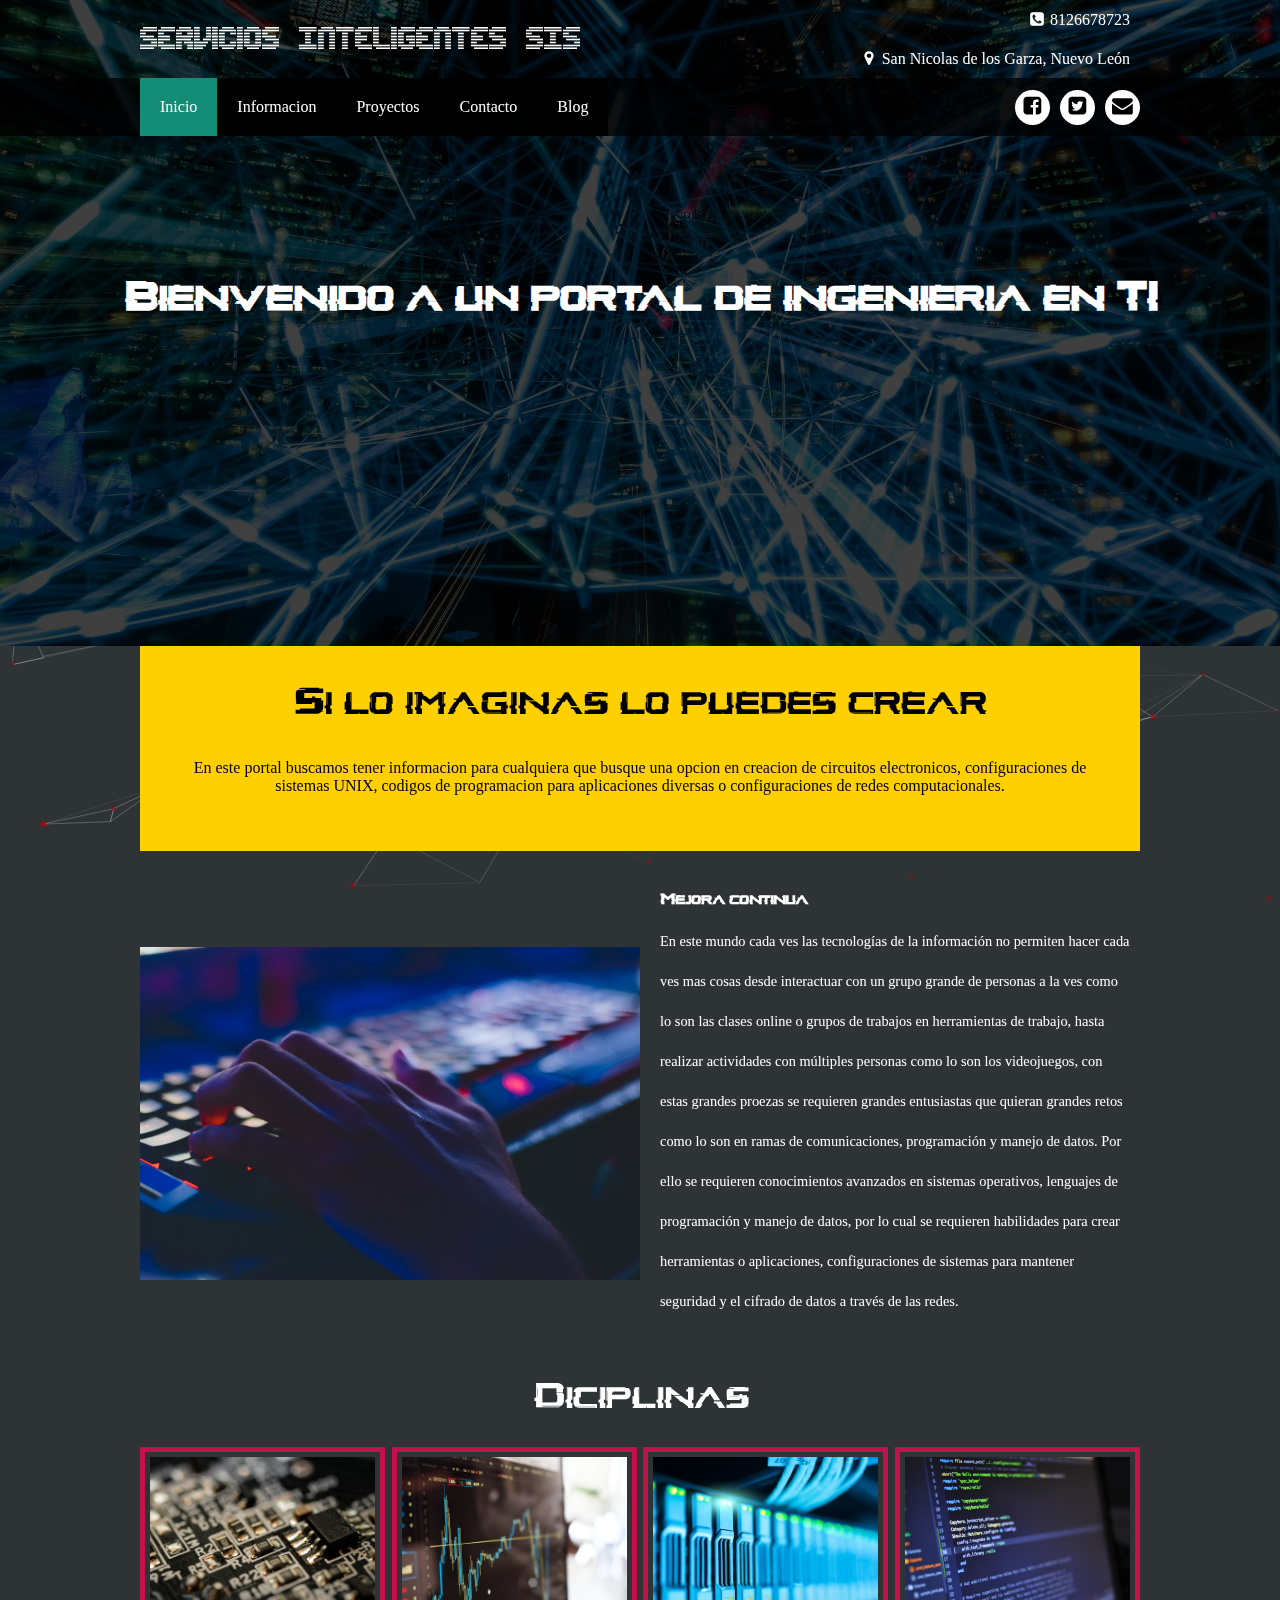
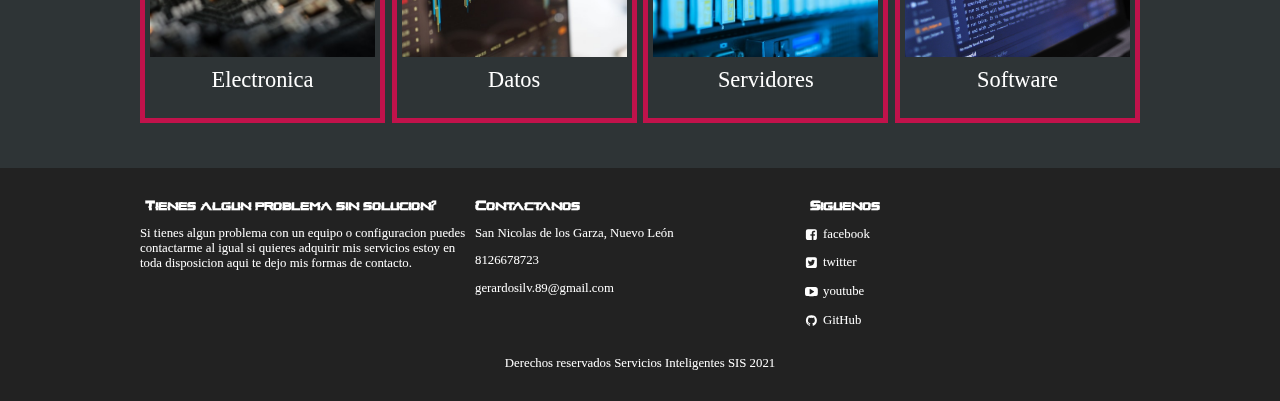
==== commit 1ca1e8c0: "Añadiendo iconos" ====
--- a/index.html
+++ b/index.html
@@ -128,6 +128,7 @@
                 <p class="column__txt"><a href="" class="icon-facebook">facebook</a></p>
                 <p class="column__txt"><a href="" class="icon-twitter">twitter</a></p>
                 <p class="column__txt"><a href="" class="icon-youtube">youtube</a></p>
+                <p class="column__txt"><a href="" class="icon-github">GitHub</a></p>
             </div>
             <p class="copy">Derechos reservados Servicios Inteligentes SIS 2021</p>
         </div>
--- a/css/estilos.css
+++ b/css/estilos.css
@@ -30,7 +30,7 @@
     height: 100vh;
     width: 100%;
     position: fixed;
-    z-index: -1;
+    z-index: -1000;
 }
 
 /*Estilos base de la pagina */
--- a/css/font.css
+++ b/css/font.css
@@ -58,3 +58,6 @@
 .icon-menu:before {
   content: "\67";
 }
+.icon-github:before {
+  content: "\68";
+}
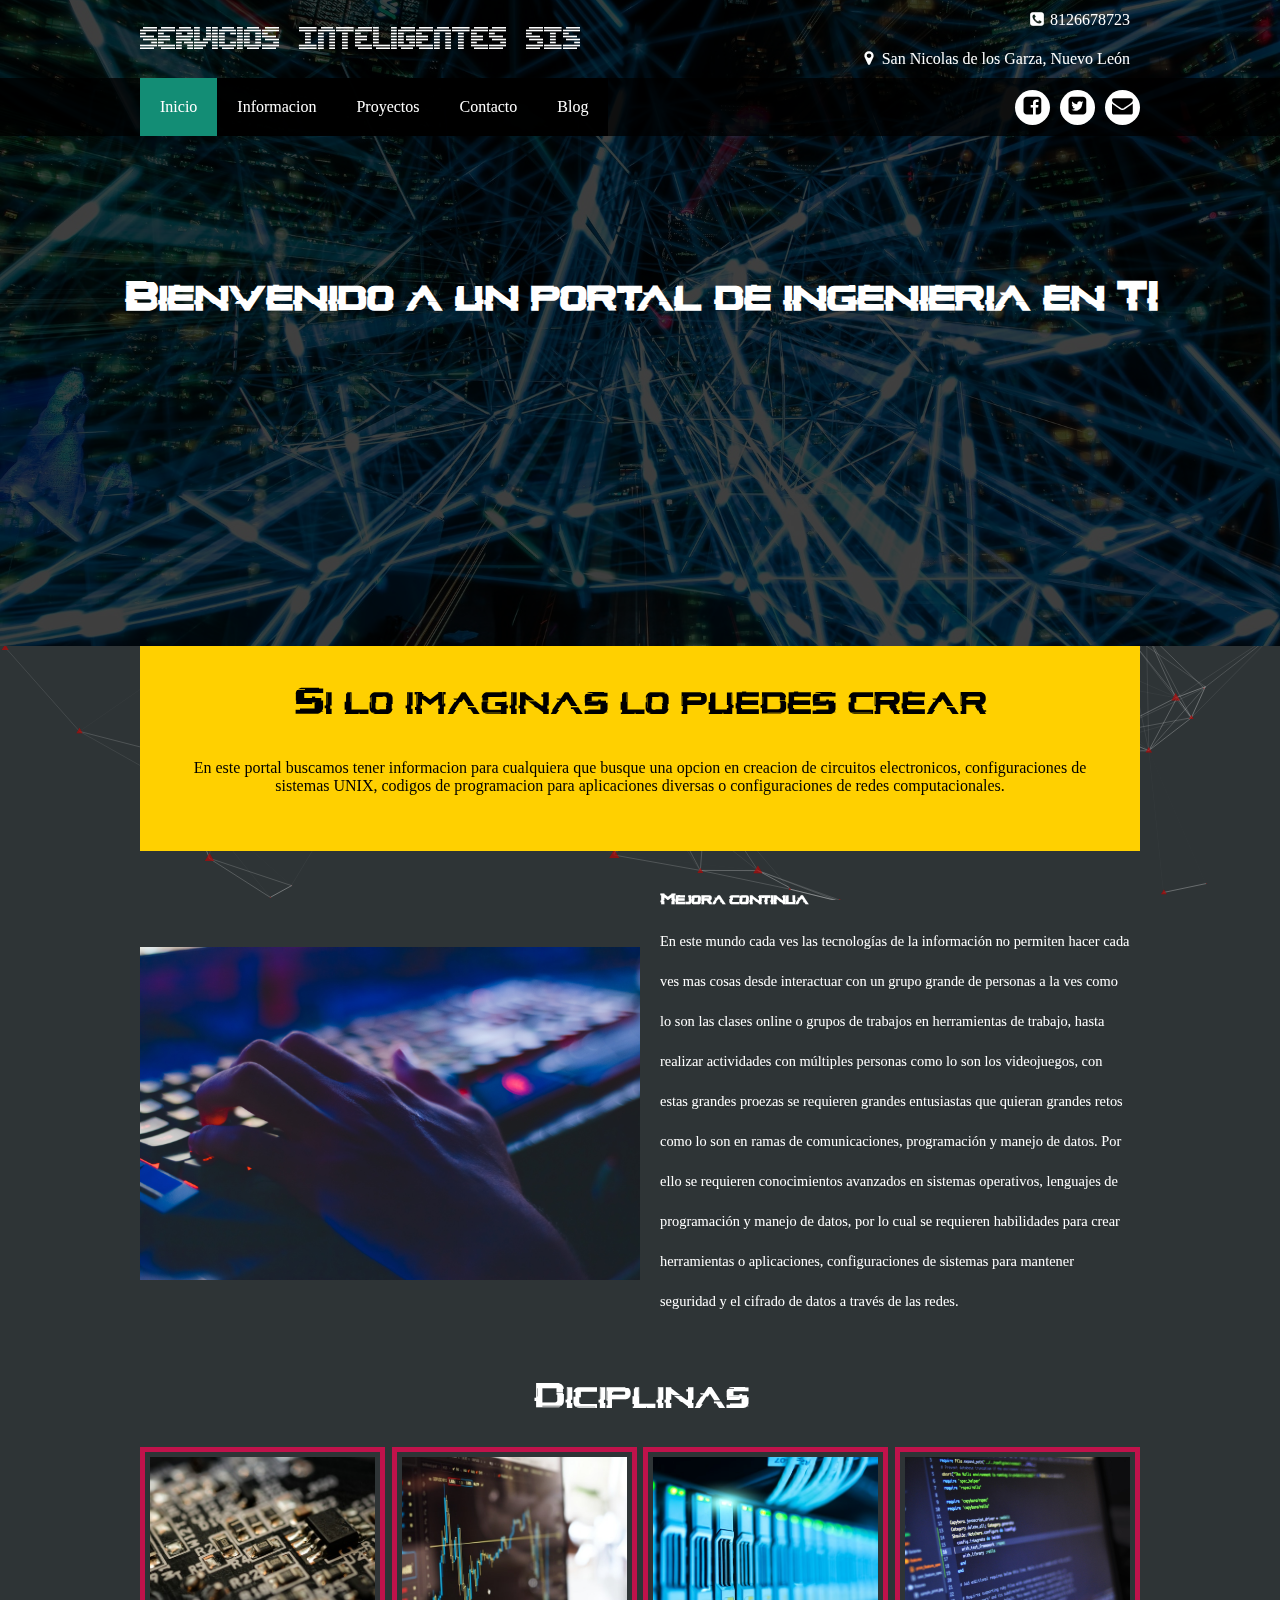
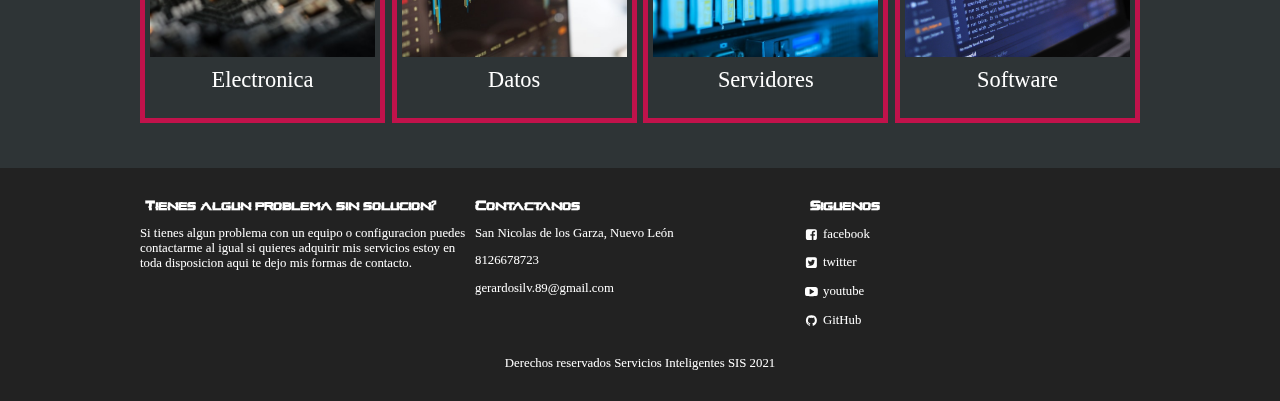
==== commit 2ce1af91: "Correcciones" ====
--- a/index.html
+++ b/index.html
@@ -125,10 +125,10 @@
             </div>
             <div class="column column--33">
                 <h2 class="column__title">Siguenos</h2>
-                <p class="column__txt"><a href="" class="icon-facebook">facebook</a></p>
+                <p class="column__txt"><a href="https://www.facebook.com/Servicios-Inteligentes-SIS-102986531779767" class="icon-facebook">facebook</a></p>
                 <p class="column__txt"><a href="" class="icon-twitter">twitter</a></p>
-                <p class="column__txt"><a href="" class="icon-youtube">youtube</a></p>
-                <p class="column__txt"><a href="" class="icon-github">GitHub</a></p>
+                <p class="column__txt"><a href="https://www.youtube.com/channel/UCuOVF-EMAJstddMOG-MNUkQ/featured" class="icon-youtube">youtube</a></p>
+                <p class="column__txt"><a href="https://github.com/gsk89" class="icon-github">GitHub</a></p>
             </div>
             <p class="copy">Derechos reservados Servicios Inteligentes SIS 2021</p>
         </div>
